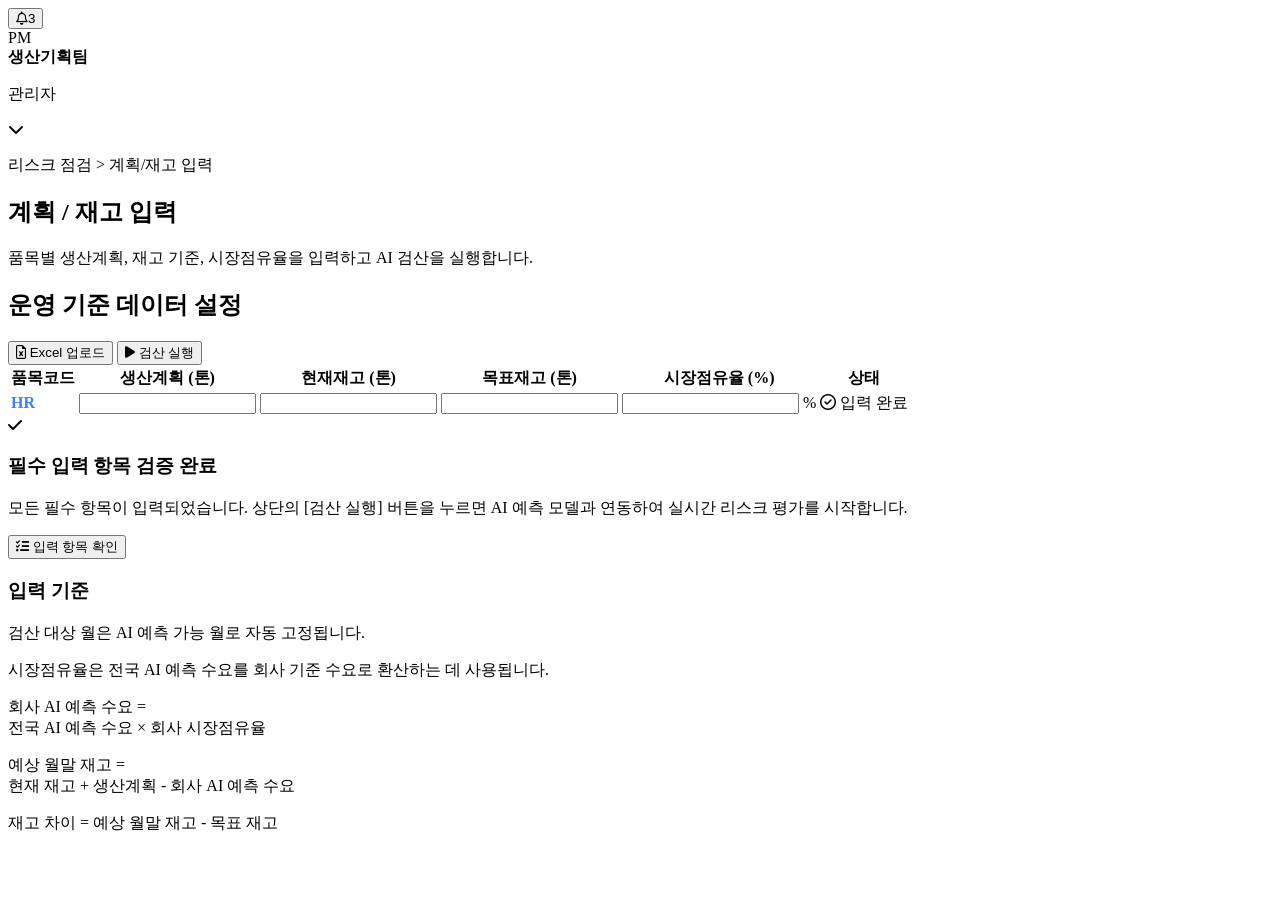
==== src/main/resources/templates/plan-inventory-input.html @ 92405dba "First Commit - 대시보드 및 DTO 구현 완료" ====
<!DOCTYPE html>
<html lang="ko" xmlns:th="http://www.thymeleaf.org">
<head>
    <meta charset="UTF-8" />
    <meta name="viewport" content="width=device-width, initial-scale=1.0" />
    <title>계획/재고 입력 | SteelForecast</title>
    <link rel="stylesheet" th:href="@{/css/sidebar.css}" />
    <link rel="stylesheet" th:href="@{/css/plan-inventory-input.css}" />
    <link rel="stylesheet" href="https://cdnjs.cloudflare.com/ajax/libs/font-awesome/6.5.1/css/all.min.css" />
</head>
<body>
<div class="layout">

    <div th:replace="~{sidebar :: sidebarFragment}"></div>

    <main class="main">
        <header class="topbar">
            <div></div>
            <div class="user-box">
                <button class="bell-btn"><i class="fa-regular fa-bell"></i><span>3</span></button>
                <div class="user-icon"><span>PM</span></div>
                <div>
                    <strong>생산기획팀</strong>
                    <p>관리자</p>
                </div>
                <i class="fa-solid fa-chevron-down"></i>
            </div>
        </header>

        <section class="content">
            <div class="page-head">
                <p class="breadcrumb">리스크 점검 &gt; 계획/재고 입력</p>
                <h1>계획 / 재고 입력</h1>
                <p class="desc">품목별 생산계획, 재고 기준, 시장점유율을 입력하고 AI 검산을 실행합니다.</p>
            </div>

            <form th:action="@{/demand-input/save}" th:object="${inputForm}" method="post">
                <div class="main-grid">
                    <section class="panel table-card">
                        <div class="card-head">
                            <h2>운영 기준 데이터 설정</h2>
                            <div class="actions">
                                <button type="button" class="btn excel-btn"><i class="fa-regular fa-file-excel"></i> Excel 업로드</button>
                                <button type="submit" class="btn run-btn"><i class="fa-solid fa-play"></i> 검산 실행</button>
                            </div>
                        </div>

                        <table class="input-table">
                            <thead>
                            <tr>
                                <th>품목코드</th>
                                <th>생산계획 (톤)</th>
                                <th>현재재고 (톤)</th>
                                <th>목표재고 (톤)</th>
                                <th>시장점유율 (%)</th>
                                <th>상태</th>
                            </tr>
                            </thead>
                            <tbody>
                            <tr th:each="item, stat : *{itemList}">
                                <input type="hidden" th:field="*{itemList[__${stat.index}__].itemCode}" />
                                <input type="hidden" th:field="*{itemList[__${stat.index}__].itemName}" />
                                <input type="hidden" th:field="*{itemList[__${stat.index}__].targetMonth}" />

                                <td th:text="*{itemList[__${stat.index}__].itemCode}" style="font-weight: bold; color: #3b82f6;">HR</td>
                                <td>
                                    <input type="number" th:field="*{itemList[__${stat.index}__].plannedProduction}" required />
                                </td>
                                <td>
                                    <input type="number" th:field="*{itemList[__${stat.index}__].currentStock}" required />
                                </td>
                                <td>
                                    <input type="number" th:field="*{itemList[__${stat.index}__].targetStock}" required />
                                </td>
                                <td>
                                    <div class="percent-input">
                                        <input type="number" step="0.1" th:field="*{itemList[__${stat.index}__].marketShare}" required />
                                        <span>%</span>
                                    </div>
                                </td>
                                <td>
                                    <span class="status done"><i class="fa-regular fa-circle-check"></i> 입력 완료</span>
                                </td>
                            </tr>
                            </tbody>
                        </table>
                    </section>

                    <section class="complete-box">
                        <div class="complete-icon"><i class="fa-solid fa-check"></i></div>
                        <div>
                            <h3>필수 입력 항목 검증 완료</h3>
                            <p>모든 필수 항목이 입력되었습니다. 상단의 [검산 실행] 버튼을 누르면 AI 예측 모델과 연동하여 실시간 리스크 평가를 시작합니다.</p>
                        </div>
                        <button type="button"><i class="fa-solid fa-list-check"></i> 입력 항목 확인</button>
                    </section>
                </div>
            </form>

            <aside class="guide-card">
                <h3>입력 기준</h3>
                <div class="guide-step"><span></span><p>검산 대상 월은 AI 예측 가능 월로 자동 고정됩니다.</p></div>
                <div class="guide-step"><span></span><p>시장점유율은 전국 AI 예측 수요를 회사 기준 수요로 환산하는 데 사용됩니다.</p></div>
                <div class="guide-step"><span></span><p>회사 AI 예측 수요 =<br>전국 AI 예측 수요 × 회사 시장점유율</p></div>
                <div class="guide-step"><span></span><p>예상 월말 재고 =<br>현재 재고 + 생산계획 - 회사 AI 예측 수요</p></div>
                <div class="guide-step"><span></span><p>재고 차이 = 예상 월말 재고 - 목표 재고</p></div>
            </aside>
        </section>
    </main>
</div>

<script th:src="@{/js/sidebar.js}"></script>
</body>
</html>
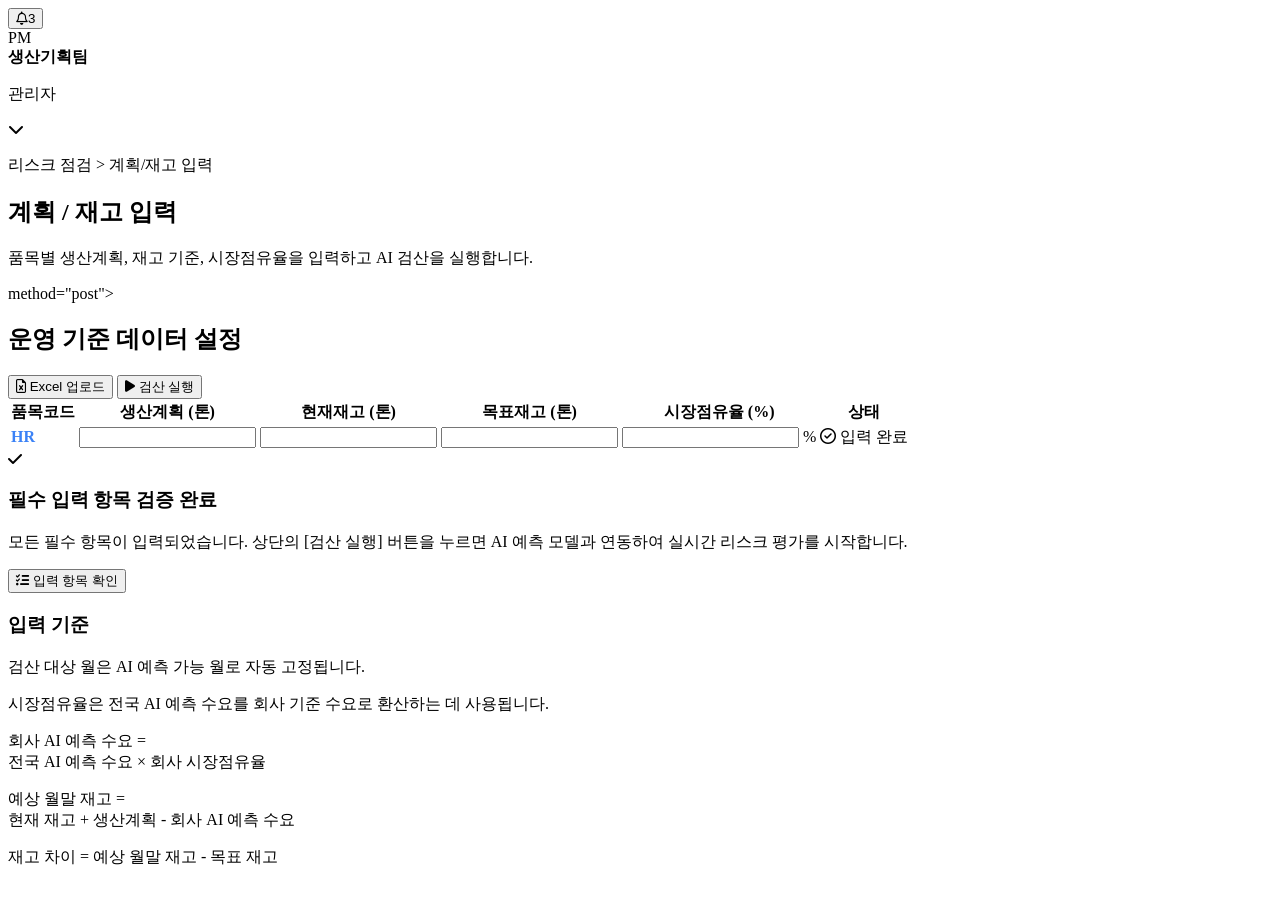
==== commit 925c7773: "Smart Steel System Final" ====
--- a/src/main/resources/templates/plan-inventory-input.html
+++ b/src/main/resources/templates/plan-inventory-input.html
@@ -34,8 +34,10 @@
                 <p class="desc">품목별 생산계획, 재고 기준, 시장점유율을 입력하고 AI 검산을 실행합니다.</p>
             </div>
 
-            <form th:action="@{/demand-input/save}" th:object="${inputForm}" method="post">
-                <div class="main-grid">
+            <form th:action="@{/plan/verify}"
+                  method="post"
+                  th:object="${inputForm}">method="post">
+            <div class="main-grid">
                     <section class="panel table-card">
                         <div class="card-head">
                             <h2>운영 기준 데이터 설정</h2>
